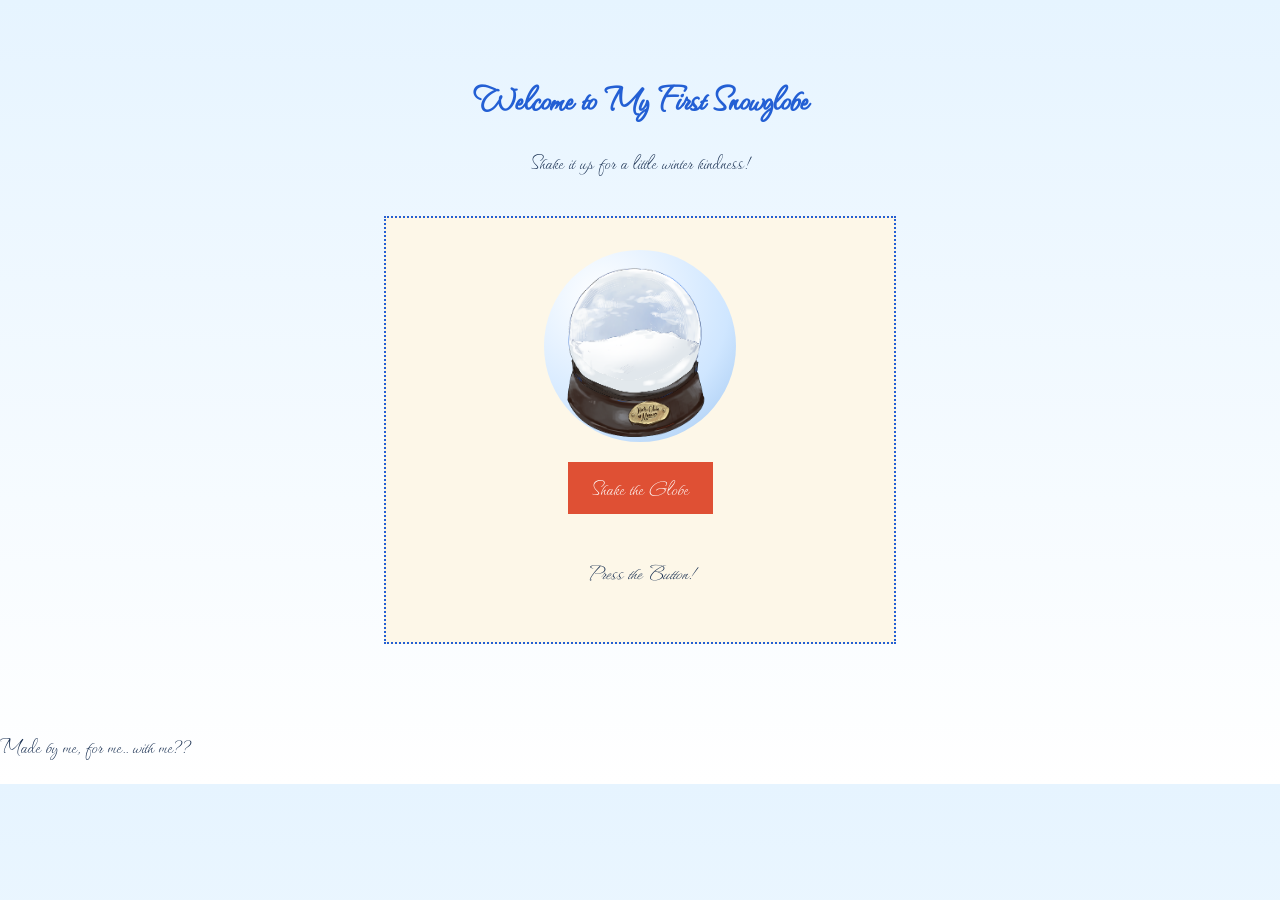
==== my-first-snowglobe-REMIX/index.html @ 32ea0761 "more folders & projects" ====
<!DOCTYPE html>
<html lang="en">
    <head>
        <meta charset="UTF-8">
        <meta name="viewport" content="width=device-width, initial-scale=1.0">
        <title>My First Snowglobe</title>
        <link rel="stylesheet" href="style.css">
        <link rel="preconnect" href="https://fonts.googleapis.com">
        <link rel="preconnect" href="https://fonts.gstatic.com" crossorigin>
        <link href="https://fonts.googleapis.com/css2?family=Waterfall&display=swap" rel="stylesheet">
    </head>
    <body>
        <header class="hero">
            <h1>Welcome to My First Snowglobe</h1>
            <p>Shake it up for a little winter kindness!</p>
        </header>
        <main>
            <section class="globe-card">
                <div class="globe" id="globe">
                    <img class="scene" src="snowglobe.png" alt="a snowglobe">
                </div>
                <button id="shake">Shake the Globe</button>
                <p class="message" id="message">Press the Button!</p>
            </section>
        </main>
        <footer>
            <p>Made by me, for me.. with me??</p>
        </footer>
        <script src="script.js"></script>
    </body>
</html>
---- my-first-snowglobe-REMIX/style.css ----
body {
    margin: 0;
    color: #162d4f;
    background: linear-gradient(#e6f4ff, #ffffff);
    font-family: "Waterfall", cursive;
    font-weight: 400;
    font-style: normal;
    font-size: 1.5rem;
}

h1 {
    color: #235fd4;
    font-size: 2.5rem;
}

.tagline {
    color: #df5034;
}

.hero {
    padding: 3rem 1rem 1rem;
    text-align: center;
}

main {
    max-width: 32rem;
    margin: 0 auto;
    padding: 0 1rem 4rem;
}

.globe-card {
    background: #fdf7e8;
    border: 2px dotted #235fd4;
    padding: 2rem;
    display: flex;
    flex-direction: column;
    align-items: center;
    gap: 1.25rem;
}

.globe {
    width: 12rem;
    height: 12rem;
    border-radius: 50%;
    background: radial-gradient(circle at 30% 25%, #ffffff, #cfe6ff 65%, #9dc4ef);
    display: flex;
    justify-content: center;
}

.scene {
    width: 80%;
}

button {
    font: inherit;
    color: #ffffff;
    background: #df5034;
    border: none;
    padding: 0.75rem 1.5rem;
    cursor: pointer;
    transition: background 150ms ease, transform 150ms ease;
}

button:hover {
    background: #a43835;
    transform: scale(1.05);
}

@keyframes shake {
    0%, 100% { transform: translateX(0) rotate(0deg); }
  20% { transform: translateX(-0.6rem) rotate(-4deg); }
  40% { transform: translateX(0.6rem) rotate(4deg); }
  60% { transform: translateX(-0.4rem) rotate(-2deg); }
  80% { transform: translateX(0.4rem) rotate(2deg); }
}
 
.globe.shaking {
  animation: shake 600ms ease;
}

#message {
    font-style: italic;
}
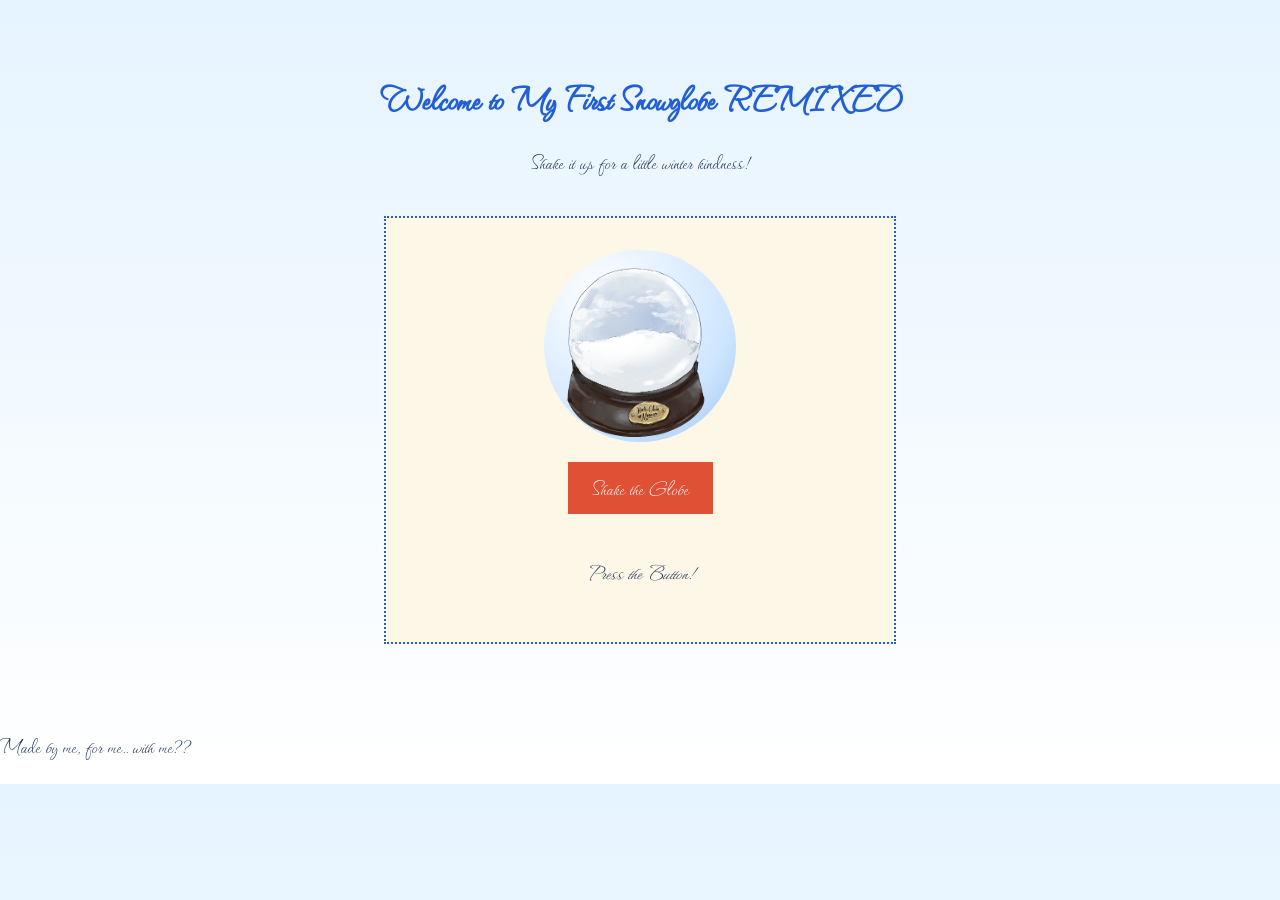
==== commit a5added7: "last adjustments" ====
--- a/my-first-snowglobe-REMIX/index.html
+++ b/my-first-snowglobe-REMIX/index.html
@@ -11,7 +11,7 @@
     </head>
     <body>
         <header class="hero">
-            <h1>Welcome to My First Snowglobe</h1>
+            <h1>Welcome to My First Snowglobe REMIXED</h1>
             <p>Shake it up for a little winter kindness!</p>
         </header>
         <main>
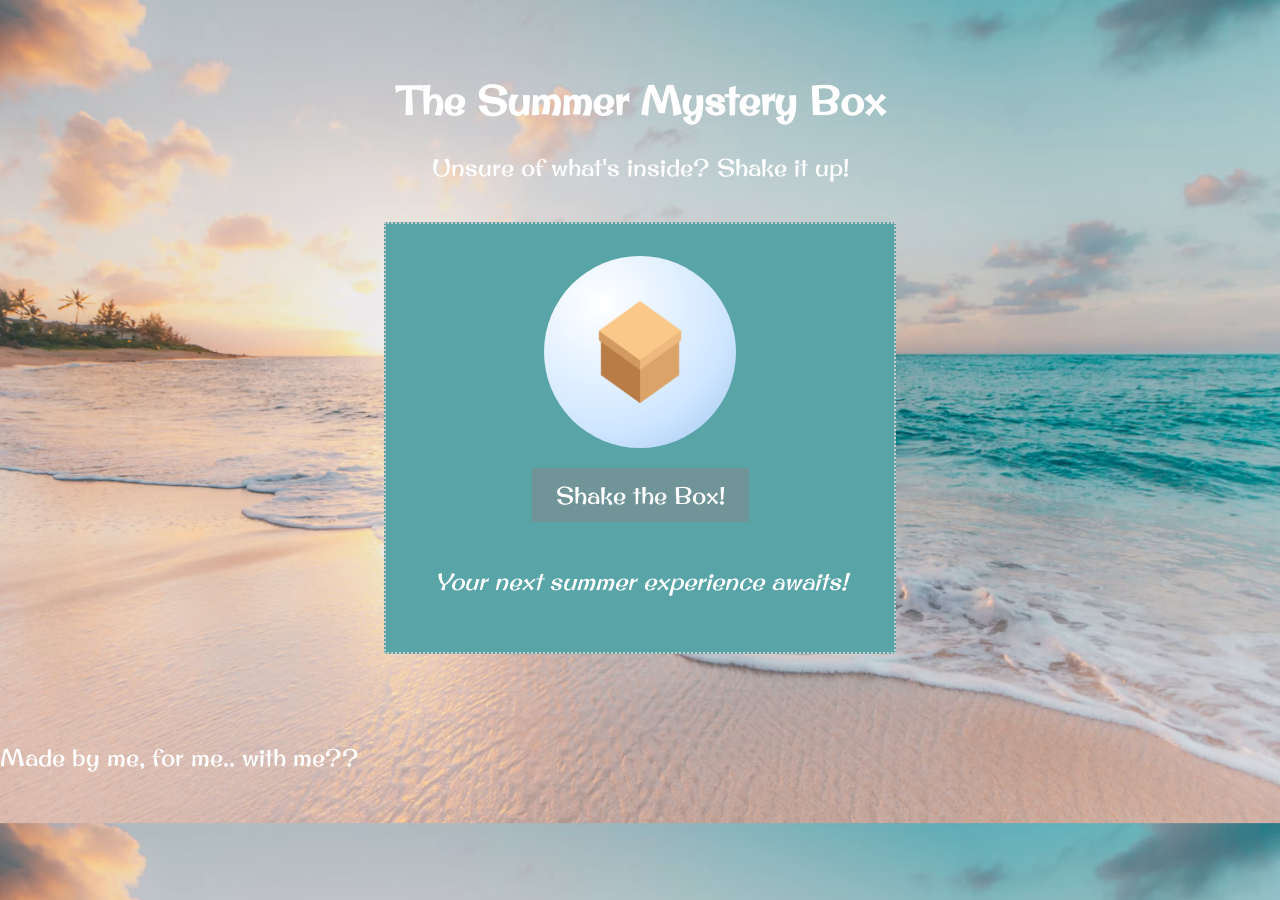
==== commit cf4df527: "background, color, and image updates" ====
--- a/my-first-snowglobe-REMIX/index.html
+++ b/my-first-snowglobe-REMIX/index.html
@@ -7,20 +7,20 @@
         <link rel="stylesheet" href="style.css">
         <link rel="preconnect" href="https://fonts.googleapis.com">
         <link rel="preconnect" href="https://fonts.gstatic.com" crossorigin>
-        <link href="https://fonts.googleapis.com/css2?family=Waterfall&display=swap" rel="stylesheet">
+        <link href="https://fonts.googleapis.com/css2?family=Original+Surfer&display=swap" rel="stylesheet">
     </head>
     <body>
         <header class="hero">
-            <h1>Welcome to My First Snowglobe REMIXED</h1>
-            <p>Shake it up for a little winter kindness!</p>
+            <h1>The Summer Mystery Box</h1>
+            <p>Unsure of what's inside? Shake it up!</p>
         </header>
         <main>
-            <section class="globe-card">
-                <div class="globe" id="globe">
-                    <img class="scene" src="snowglobe.png" alt="a snowglobe">
+            <section class="box-card">
+                <div class="box" id="box">
+                    <img class="scene" src="closedbox.png" alt="a closedbox">
                 </div>
-                <button id="shake">Shake the Globe</button>
-                <p class="message" id="message">Press the Button!</p>
+                <button id="shake">Shake the Box!</button>
+                <p class="message" id="message">Your next summer experience awaits!</p>
             </section>
         </main>
         <footer>
--- a/my-first-snowglobe-REMIX/style.css
+++ b/my-first-snowglobe-REMIX/style.css
@@ -1,15 +1,17 @@
 body {
     margin: 0;
-    color: #162d4f;
-    background: linear-gradient(#e6f4ff, #ffffff);
-    font-family: "Waterfall", cursive;
+    background-image: url("beachbackground.png");
+    background-size: cover;
+    background-position: center;
+    color: #ffffff;
+    font-family: "Original Surfer", cursive;
     font-weight: 400;
     font-style: normal;
     font-size: 1.5rem;
 }
 
 h1 {
-    color: #235fd4;
+    color: #fffff;
     font-size: 2.5rem;
 }
 
@@ -28,9 +30,9 @@
     padding: 0 1rem 4rem;
 }
 
-.globe-card {
-    background: #fdf7e8;
-    border: 2px dotted #235fd4;
+.box-card {
+    background: #58A4A7;
+    border: 2px dotted #C6CCCC;
     padding: 2rem;
     display: flex;
     flex-direction: column;
@@ -38,7 +40,7 @@
     gap: 1.25rem;
 }
 
-.globe {
+.box {
     width: 12rem;
     height: 12rem;
     border-radius: 50%;
@@ -54,7 +56,7 @@
 button {
     font: inherit;
     color: #ffffff;
-    background: #df5034;
+    background: #709497;
     border: none;
     padding: 0.75rem 1.5rem;
     cursor: pointer;
@@ -62,7 +64,7 @@
 }
 
 button:hover {
-    background: #a43835;
+    background: #335356;
     transform: scale(1.05);
 }
 
@@ -74,7 +76,7 @@
   80% { transform: translateX(0.4rem) rotate(2deg); }
 }
  
-.globe.shaking {
+.box.shaking {
   animation: shake 600ms ease;
 }
 
